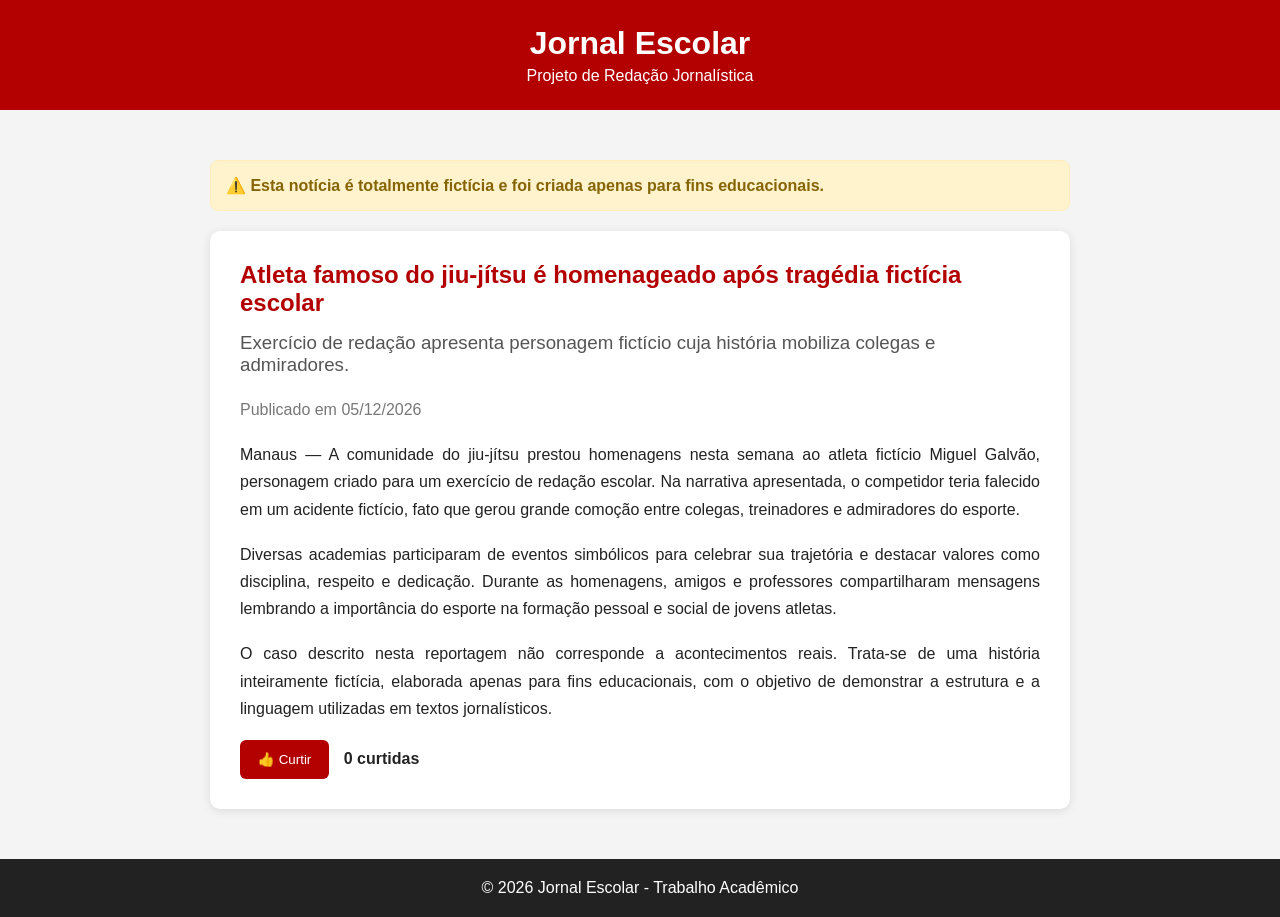
==== index.html @ 0e4e987e "Add files via upload" ====
<!DOCTYPE html>
<html lang="pt-BR">
<head>
    <meta charset="UTF-8">
    <meta name="viewport" content="width=device-width, initial-scale=1.0">
    <title>Jornal Escolar</title>
    <link rel="stylesheet" href="style.css">
</head>
<body>

<header>
    <h1>Jornal Escolar</h1>
    <p>Projeto de Redação Jornalística</p>
</header>

<main class="container">
    <div class="aviso">
        ⚠️ Esta notícia é totalmente fictícia e foi criada apenas para fins educacionais.
    </div>

    <article class="noticia">
        <h2>
            Atleta famoso do jiu-jítsu é homenageado após tragédia fictícia escolar
        </h2>

        <h3>
            Exercício de redação apresenta personagem fictício cuja história
            mobiliza colegas e admiradores.
        </h3>

        <p class="data">
            Publicado em <span id="dataAtual"></span>
        </p>

        <p>
            Manaus — A comunidade do jiu-jítsu prestou homenagens nesta semana ao
            atleta fictício Miguel Galvão, personagem criado para um exercício de
            redação escolar. Na narrativa apresentada, o competidor teria falecido
            em um acidente fictício, fato que gerou grande comoção entre colegas,
            treinadores e admiradores do esporte.
        </p>

        <p>
            Diversas academias participaram de eventos simbólicos para celebrar sua
            trajetória e destacar valores como disciplina, respeito e dedicação.
            Durante as homenagens, amigos e professores compartilharam mensagens
            lembrando a importância do esporte na formação pessoal e social de
            jovens atletas.
        </p>

        <p>
            O caso descrito nesta reportagem não corresponde a acontecimentos
            reais. Trata-se de uma história inteiramente fictícia, elaborada apenas
            para fins educacionais, com o objetivo de demonstrar a estrutura e a
            linguagem utilizadas em textos jornalísticos.
        </p>

        <button id="curtirBtn">👍 Curtir</button>
        <span id="contador">0 curtidas</span>
    </article>
</main>

<footer>
    <p>© 2026 Jornal Escolar - Trabalho Acadêmico</p>
</footer>

<script src="script.js"></script>
</body>
</html>
---- style.css ----
*{
    margin:0;
    padding:0;
    box-sizing:border-box;
}

body{
    font-family: Arial, Helvetica, sans-serif;
    background:#f4f4f4;
    color:#222;
}

header{
    background:#b30000;
    color:white;
    text-align:center;
    padding:25px;
}

header h1{
    margin-bottom:5px;
}

.container{
    max-width:900px;
    margin:30px auto;
    padding:20px;
}

.aviso{
    background:#fff3cd;
    color:#856404;
    border:1px solid #ffeeba;
    padding:15px;
    border-radius:8px;
    margin-bottom:20px;
    font-weight:bold;
}

.noticia{
    background:white;
    padding:30px;
    border-radius:10px;
    box-shadow:0 2px 10px rgba(0,0,0,0.1);
}

.noticia h2{
    color:#b30000;
    margin-bottom:15px;
}

.noticia h3{
    color:#555;
    margin-bottom:20px;
    font-weight:normal;
}

.data{
    color:#777;
    margin-bottom:20px;
}

.noticia p{
    margin-bottom:18px;
    text-align:justify;
    line-height:1.7;
}

button{
    background:#b30000;
    color:white;
    border:none;
    padding:12px 18px;
    border-radius:6px;
    cursor:pointer;
}

button:hover{
    background:#8d0000;
}

#contador{
    margin-left:10px;
    font-weight:bold;
}

footer{
    margin-top:30px;
    text-align:center;
    background:#222;
    color:white;
    padding:20px;
}
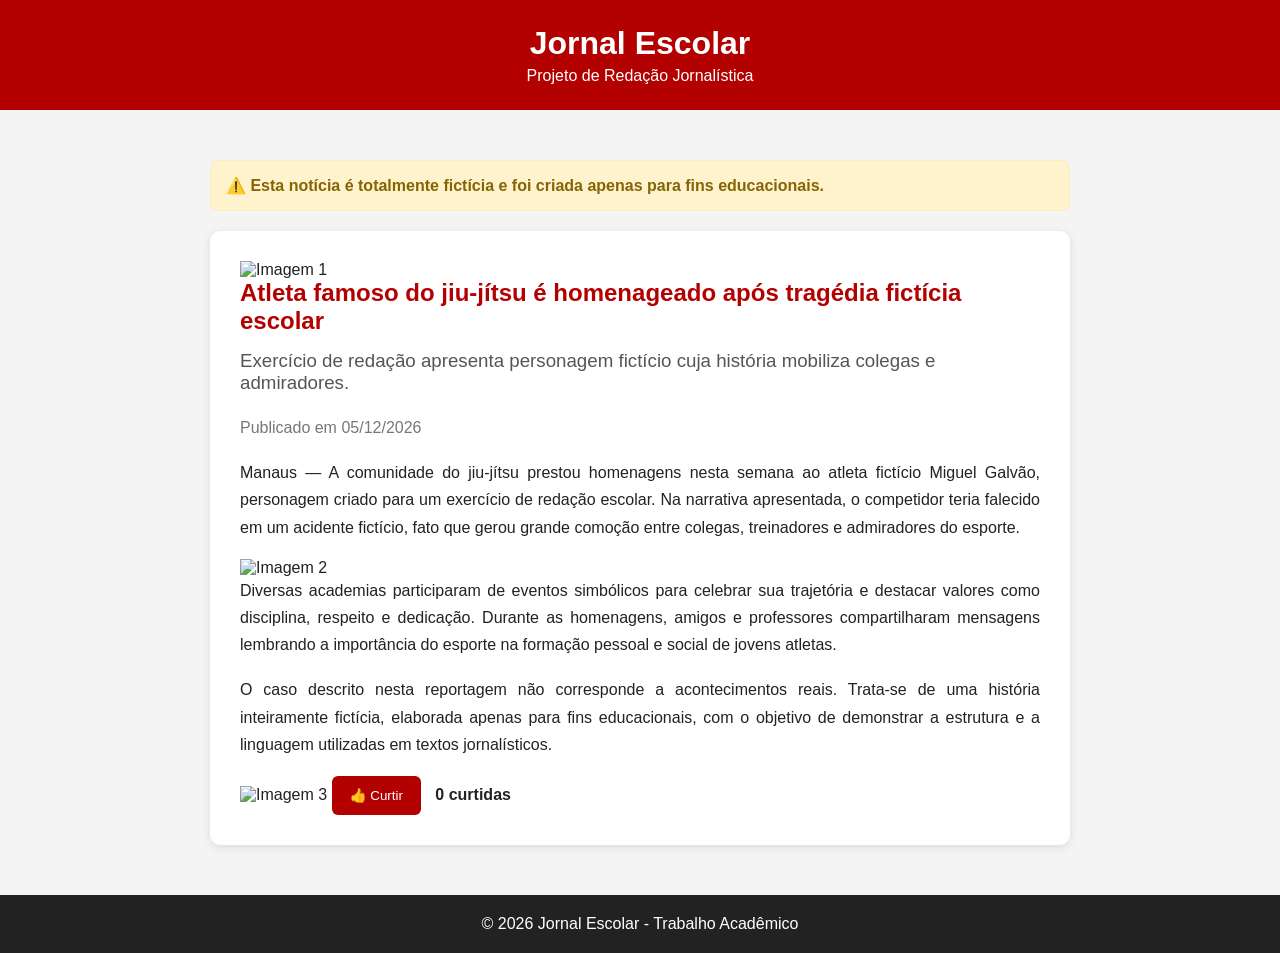
==== commit 10a08443: "Update index.html" ====
--- a/index.html
+++ b/index.html
@@ -19,6 +19,9 @@
     </div>
 
     <article class="noticia">
+
+        <img src="Gemini_Generated_Image_upz64iupz64iupz6(1).png" class="foto" alt="Imagem 1">
+
         <h2>
             Atleta famoso do jiu-jítsu é homenageado após tragédia fictícia escolar
         </h2>
@@ -40,6 +43,8 @@
             treinadores e admiradores do esporte.
         </p>
 
+        <img src="Gemini_Generated_Image_qqyjefqqyjefqqyj(1).png" class="foto" alt="Imagem 2">
+
         <p>
             Diversas academias participaram de eventos simbólicos para celebrar sua
             trajetória e destacar valores como disciplina, respeito e dedicação.
@@ -55,6 +60,8 @@
             linguagem utilizadas em textos jornalísticos.
         </p>
 
+        <img src="Gemini_Generated_Image_5vi8sa5vi8sa5vi8(1).png" class="foto" alt="Imagem 3">
+
         <button id="curtirBtn">👍 Curtir</button>
         <span id="contador">0 curtidas</span>
     </article>
@@ -66,4 +73,4 @@
 
 <script src="script.js"></script>
 </body>
-</html>+</html>
